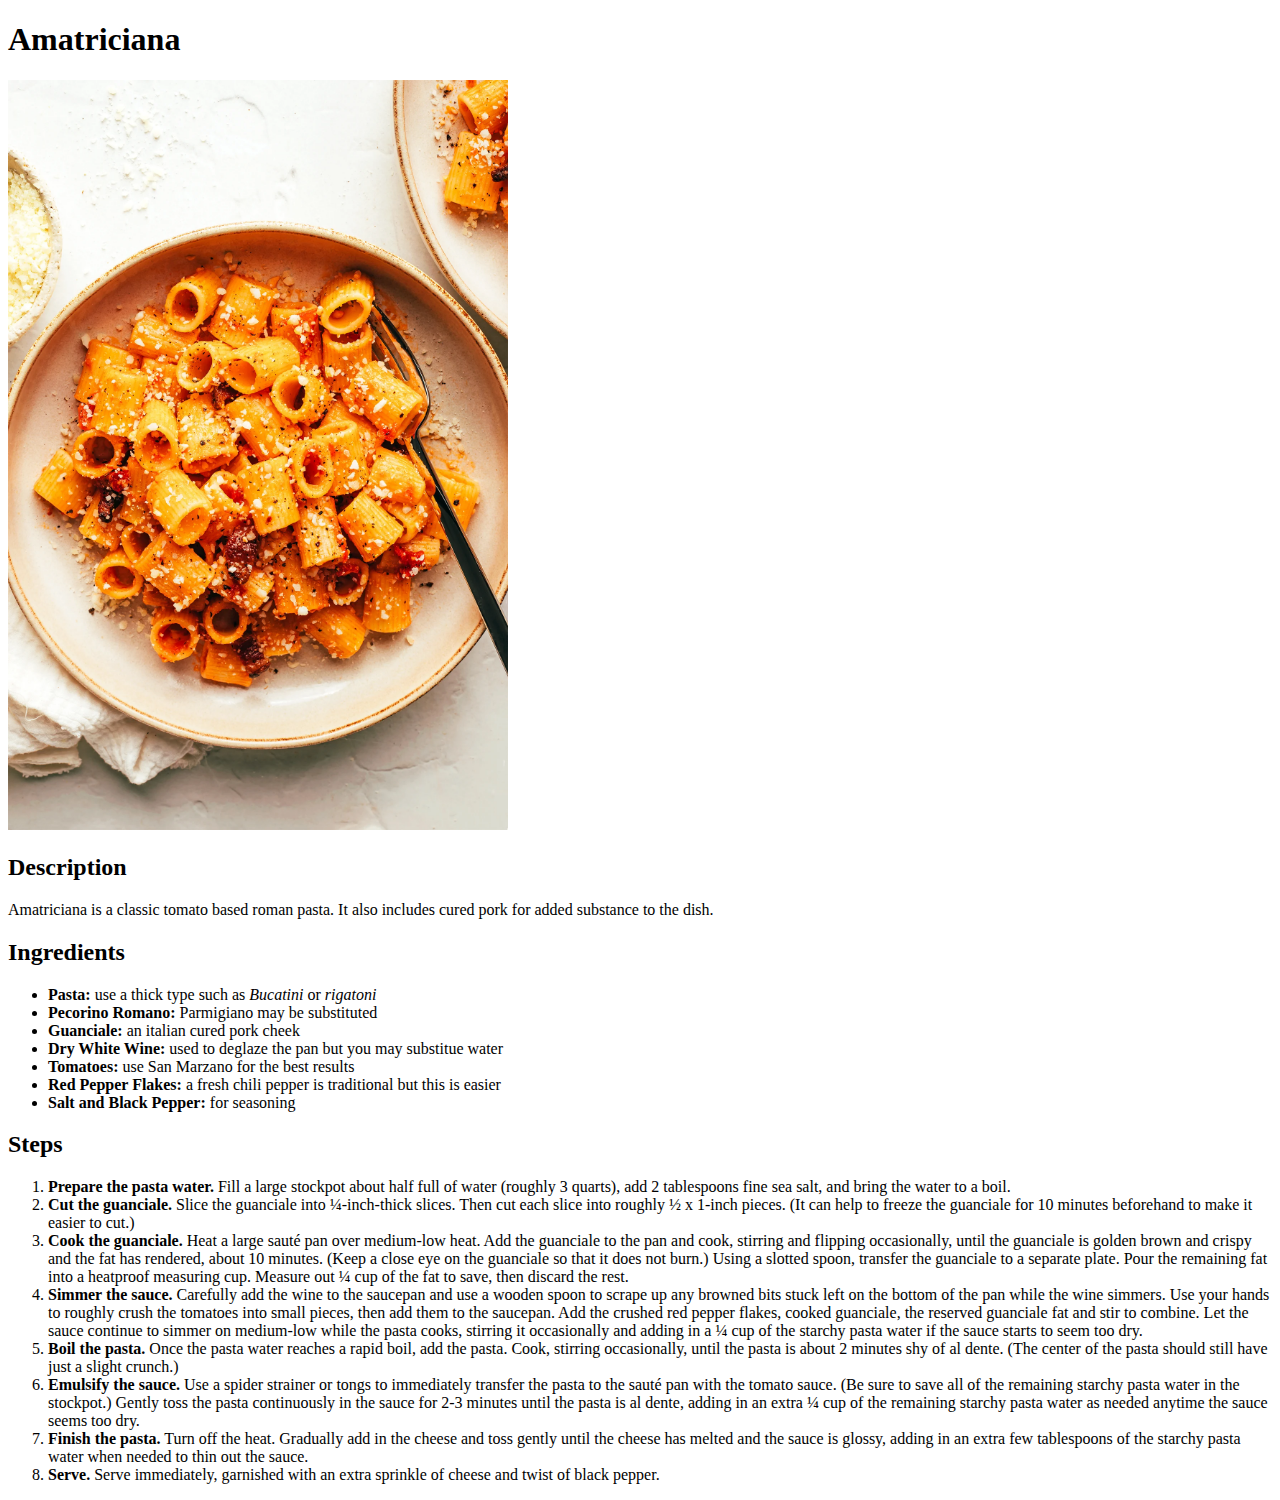
==== recipes/amatriciana.html @ 0ed75c34 "Finish amatriciana recipe page" ====
<!DOCTYPE html>
<html lang="en">
<head>
    <meta charset="UTF-8">
    <title>Amatriciana</title>
</head>
<body>
    <h1>Amatriciana</h1>
    <img src="../images/amatriciana.webp" alt="Spaghetti Cacio e Pepe" width="500">
    <h2>Description</h2>
    <p>Amatriciana is a classic tomato based roman pasta. It also includes cured pork for added substance to the dish.</p>
    <h2>Ingredients</h2>
    <ul>
        <li><strong>Pasta:</strong> use a thick type such as <em>Bucatini</em> or <em>rigatoni</em></li>
        <li><strong>Pecorino Romano:</strong> Parmigiano may be substituted</li>
        <li><strong>Guanciale:</strong> an italian cured pork cheek</li>
        <li><strong>Dry White Wine:</strong> used to deglaze the pan but you may substitue water</li>
        <li><strong>Tomatoes:</strong> use San Marzano for the best results</li>
        <li><strong>Red Pepper Flakes:</strong> a fresh chili pepper is traditional but this is easier </li>
        <li><strong>Salt and Black Pepper:</strong> for seasoning</li>
    </ul>
    <h2>Steps</h2>
    <ol>
        <li><strong>Prepare the pasta water.</strong> Fill a large stockpot about half full of water (roughly 3 quarts), add 2 tablespoons fine sea salt, and bring the water to a boil. </li>
        <li><strong>Cut the guanciale.</strong> Slice the guanciale into ¼-inch-thick slices. Then cut each slice into roughly ½ x 1-inch pieces. (It can help to freeze the guanciale for 10 minutes beforehand to make it easier to cut.)</li>
        <li><strong>Cook the guanciale.</strong> Heat a large sauté pan over medium-low heat. Add the guanciale to the pan and cook, stirring and flipping occasionally, until the guanciale is golden brown and crispy and the fat has rendered, about 10 minutes. (Keep a close eye on the guanciale so that it does not burn.) Using a slotted spoon, transfer the guanciale to a separate plate. Pour the remaining fat into a heatproof measuring cup. Measure out ¼ cup of the fat to save, then discard the rest.</li>
        <li><strong>Simmer the sauce.</strong> Carefully add the wine to the saucepan and use a wooden spoon to scrape up any browned bits stuck left on the bottom of the pan while the wine simmers. Use your hands to roughly crush the tomatoes into small pieces, then add them to the saucepan. Add the crushed red pepper flakes, cooked guanciale, the reserved guanciale fat and stir to combine. Let the sauce continue to simmer on medium-low while the pasta cooks, stirring it occasionally and adding in a ¼ cup of the starchy pasta water if the sauce starts to seem too dry.</li>
        <li><strong>Boil the pasta.</strong> Once the pasta water reaches a rapid boil, add the pasta. Cook, stirring occasionally, until the pasta is about 2 minutes shy of al dente. (The center of the pasta should still have just a slight crunch.)</li>
        <li><strong>Emulsify the sauce.</strong> Use a spider strainer or tongs to immediately transfer the pasta to the sauté pan with the tomato sauce. (Be sure to save all of the remaining starchy pasta water in the stockpot.) Gently toss the pasta continuously in the sauce for 2-3 minutes until the pasta is al dente, adding in an extra ¼ cup of the remaining starchy pasta water as needed anytime the sauce seems too dry.</li>
        <li><strong>Finish the pasta.</strong> Turn off the heat. Gradually add in the cheese and toss gently until the cheese has melted and the sauce is glossy, adding in an extra few tablespoons of the starchy pasta water when needed to thin out the sauce.</li>
        <li><strong>Serve.</strong> Serve immediately, garnished with an extra sprinkle of cheese and twist of black pepper.</li>
    </ol>
</body>
</html>
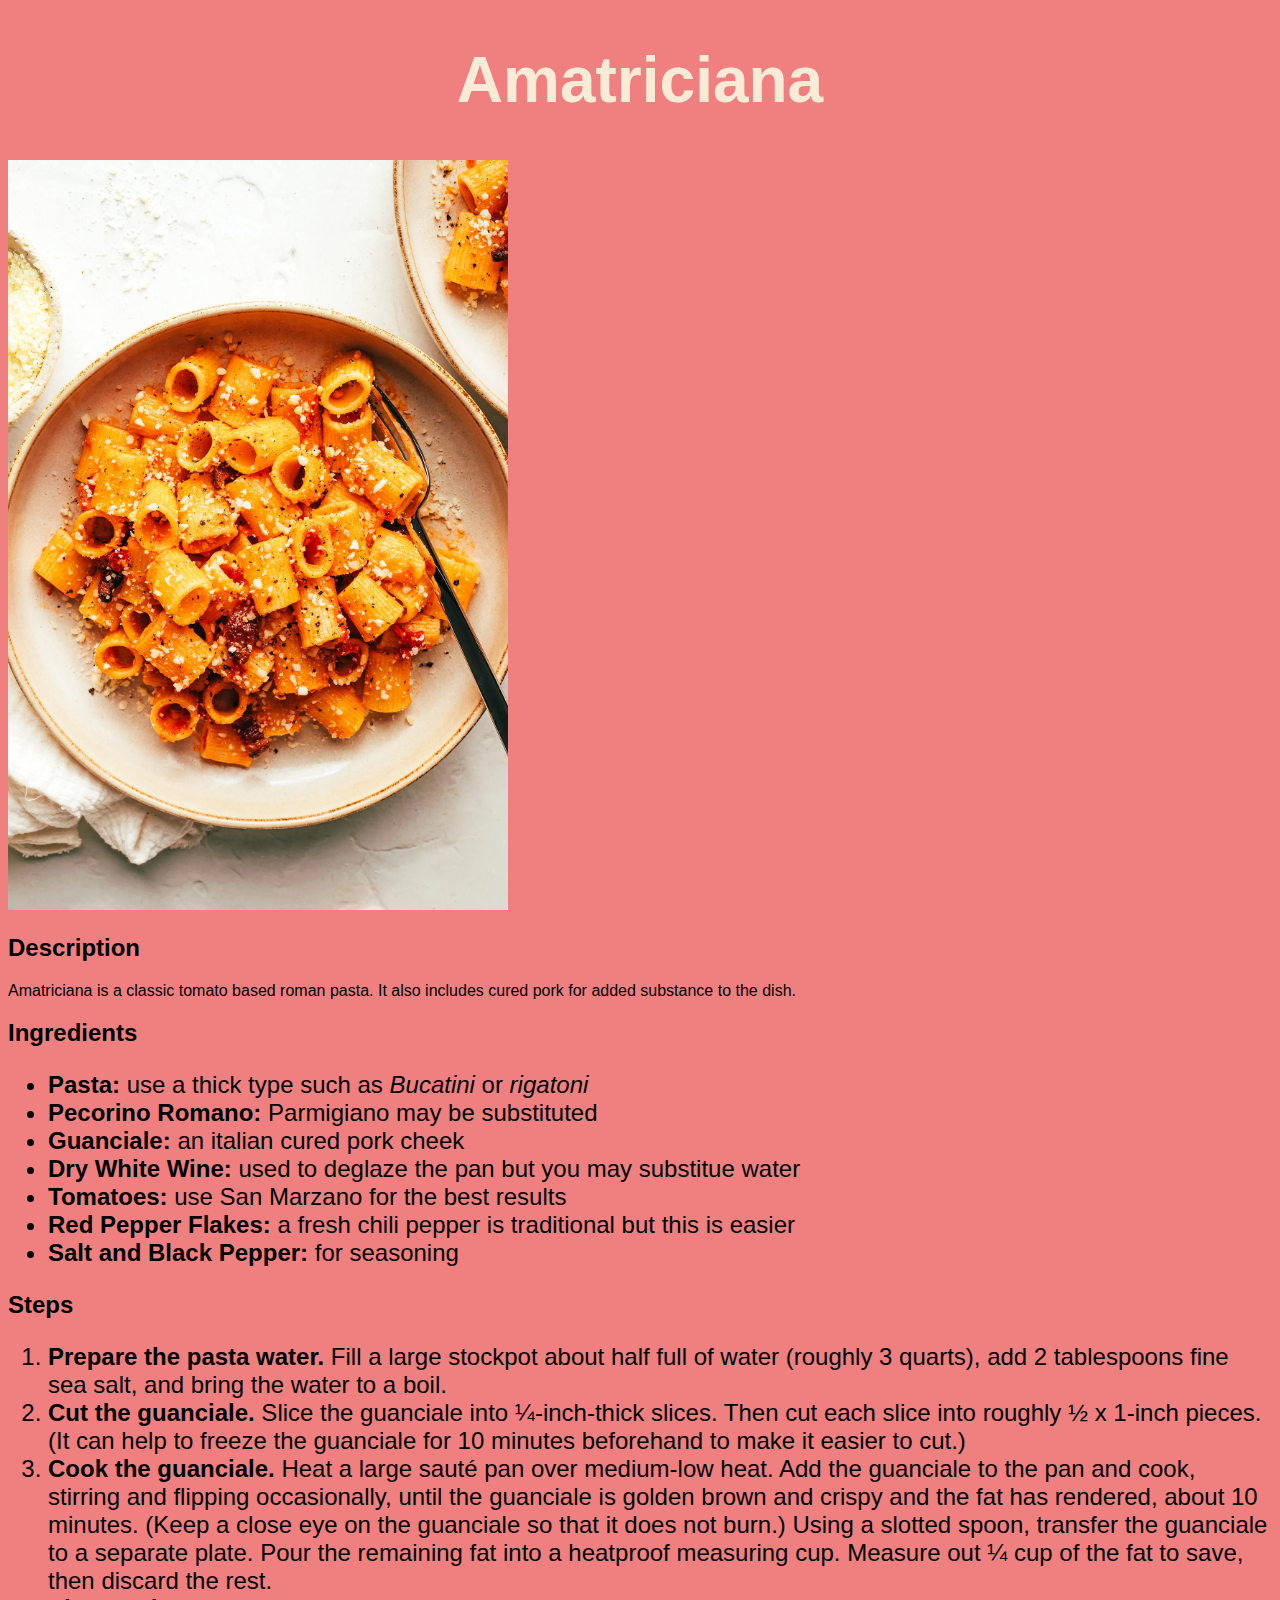
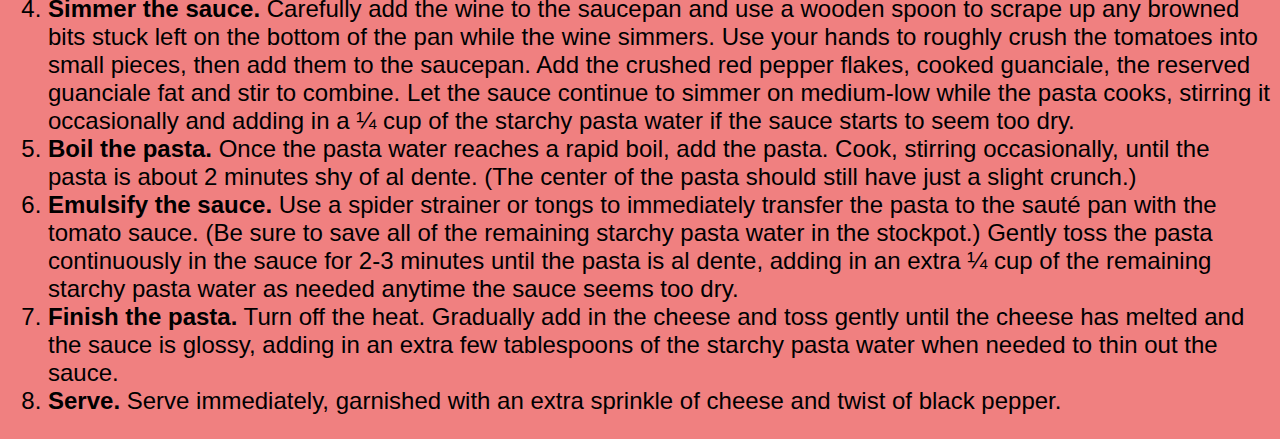
==== commit 77fc1c40: "add styles" ====
--- a/recipes/amatriciana.html
+++ b/recipes/amatriciana.html
@@ -3,10 +3,11 @@
 <head>
     <meta charset="UTF-8">
     <title>Amatriciana</title>
+    <link rel="stylesheet" href="../styles.css">
 </head>
 <body>
     <h1>Amatriciana</h1>
-    <img src="../images/amatriciana.webp" alt="Spaghetti Cacio e Pepe" width="500">
+    <img src="../images/amatriciana.webp" alt="Amatriciana" width="500">
     <h2>Description</h2>
     <p>Amatriciana is a classic tomato based roman pasta. It also includes cured pork for added substance to the dish.</p>
     <h2>Ingredients</h2>
--- a/styles.css
+++ b/styles.css
@@ -0,0 +1,16 @@
+body{
+    background-color: lightcoral;
+    font-family: "Verdana", sans-serif;
+}
+h1{
+    color: antiquewhite;
+    text-align: center;
+    font-size: 64px;
+}
+ul,
+ol{
+    font-size: 24px;
+}
+a{
+    color: antiquewhite;
+}